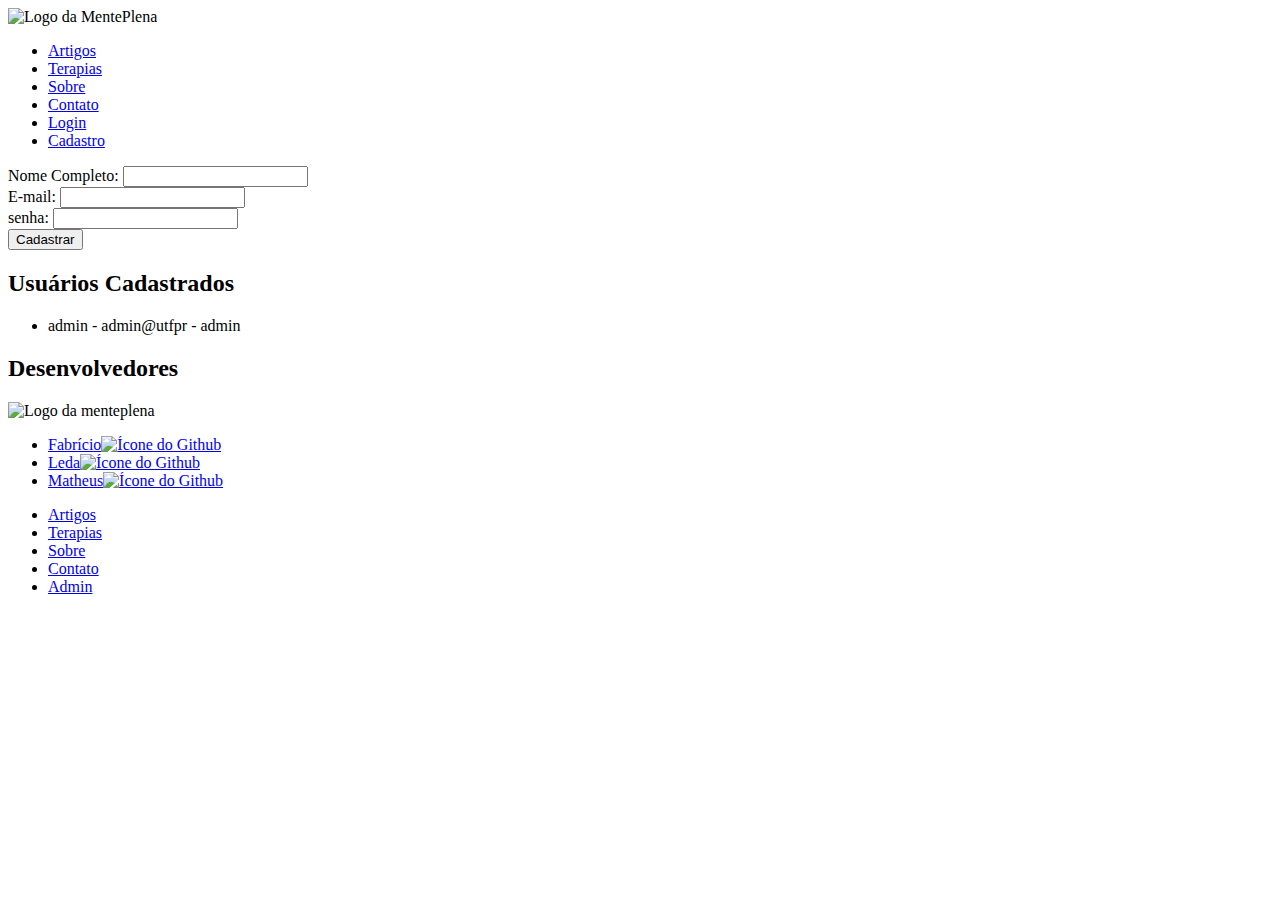
==== admin.html @ 9c925488 "aaaa" ====
<!DOCTYPE html>
<html lang="pt-br">
<head>
    <meta charset="UTF-8">
    <meta name="viewport" content="width=device-width, initial-scale=1.0">
    <title>Cadastro de Usuários - Mente Plena</title>

    <link rel="stylesheet" href="css/reset.css">
    <link rel="stylesheet" href="css/base.css">
    <link rel="stylesheet" href="css/cabecalho.css">
    <link rel="stylesheet" href="css/rodape.css">

</head>

<body>

    <header class="cabecalho container">
        <img class="cabecalho__logo" src="img/logo-menteplena.svg" alt="Logo da MentePlena" onclick="window.location.href='index.html';">
        <nav class="cabecalho__navegacao">
            <ul>
                <li class="cabecalho__link"><a href="#nav1">Artigos</a></li>
                <li class="cabecalho__link"><a href="#nav2">Terapias</a></li>
                <li class="cabecalho__link"><a href="#nav3">Sobre</a></li>
                <li class="cabecalho__link"><a href="#nav4">Contato</a></li>
                <li class="cabecalho__link"><a href="login.html">Login</a></li>
                <li class="cabecalho__link"><a href="cadastro.html">Cadastro</a></li>

                
            </ul>
        </nav>
    </header>

    <main>
        <form action="" method="post">
            <div class="campo">
                <label for="nome">Nome Completo:</label>
                <input type="text" id="nome" name="nome" required>
            </div>

            <div class="campo">
                <label for="email">E-mail:</label>
                <input type="email" id="email" name="email" required>
            </div>
            <div class="campo">
                <label for="email">senha:</label>
                <input type="password" id="senha" name="senha" required>
            </div>

            <button type="submit" id="cadastrar">Cadastrar</button>
        </form>
        <section id="lista-usuarios">
            <h2>Usuários Cadastrados</h2>
            <ul id="usuarios-lista"></ul>
        </section>
    </main>

    <footer class="rodape container">
        <h2 class="rodape__titulo">Desenvolvedores</h2>
        <img src="img/logo-menteplena2.svg" alt="Logo da menteplena" class="rodape__logo">
        <ul class="rodape__social">
            <li><a href="https://github.com/fabriciocustodio" class="rodape__midia">Fabrício<img src="img/github.png" alt="Ícone do Github"></a></li>
            <li><a href="https://github.com/miiura" class="rodape__midia">Leda<img src="img/github.png" alt="Ícone do Github"></a></li>
            <li><a href="https://github.com/MatheusRossieri" class="rodape__midia">Matheus<img src="img/github.png" alt="Ícone do Github"></a></li>
        </ul>
        <nav>
            <ul class="rodape__navegacao">

                <li class="rodape__link"><a href="#nav1">Artigos</a></li>
                <li class="rodape__link"><a href="#nav2">Terapias</a></li>
                <li class="rodape__link"><a href="#nav3">Sobre</a></li>
                <li class="rodape__link"><a href="#nav4">Contato</a></li>
                <li class="rodape__link"><a href="admin.html">Admin</a></li>
            </ul>
        </nav>
    </footer>

    <script src="adminScript.js"></script>
</body>
</html>
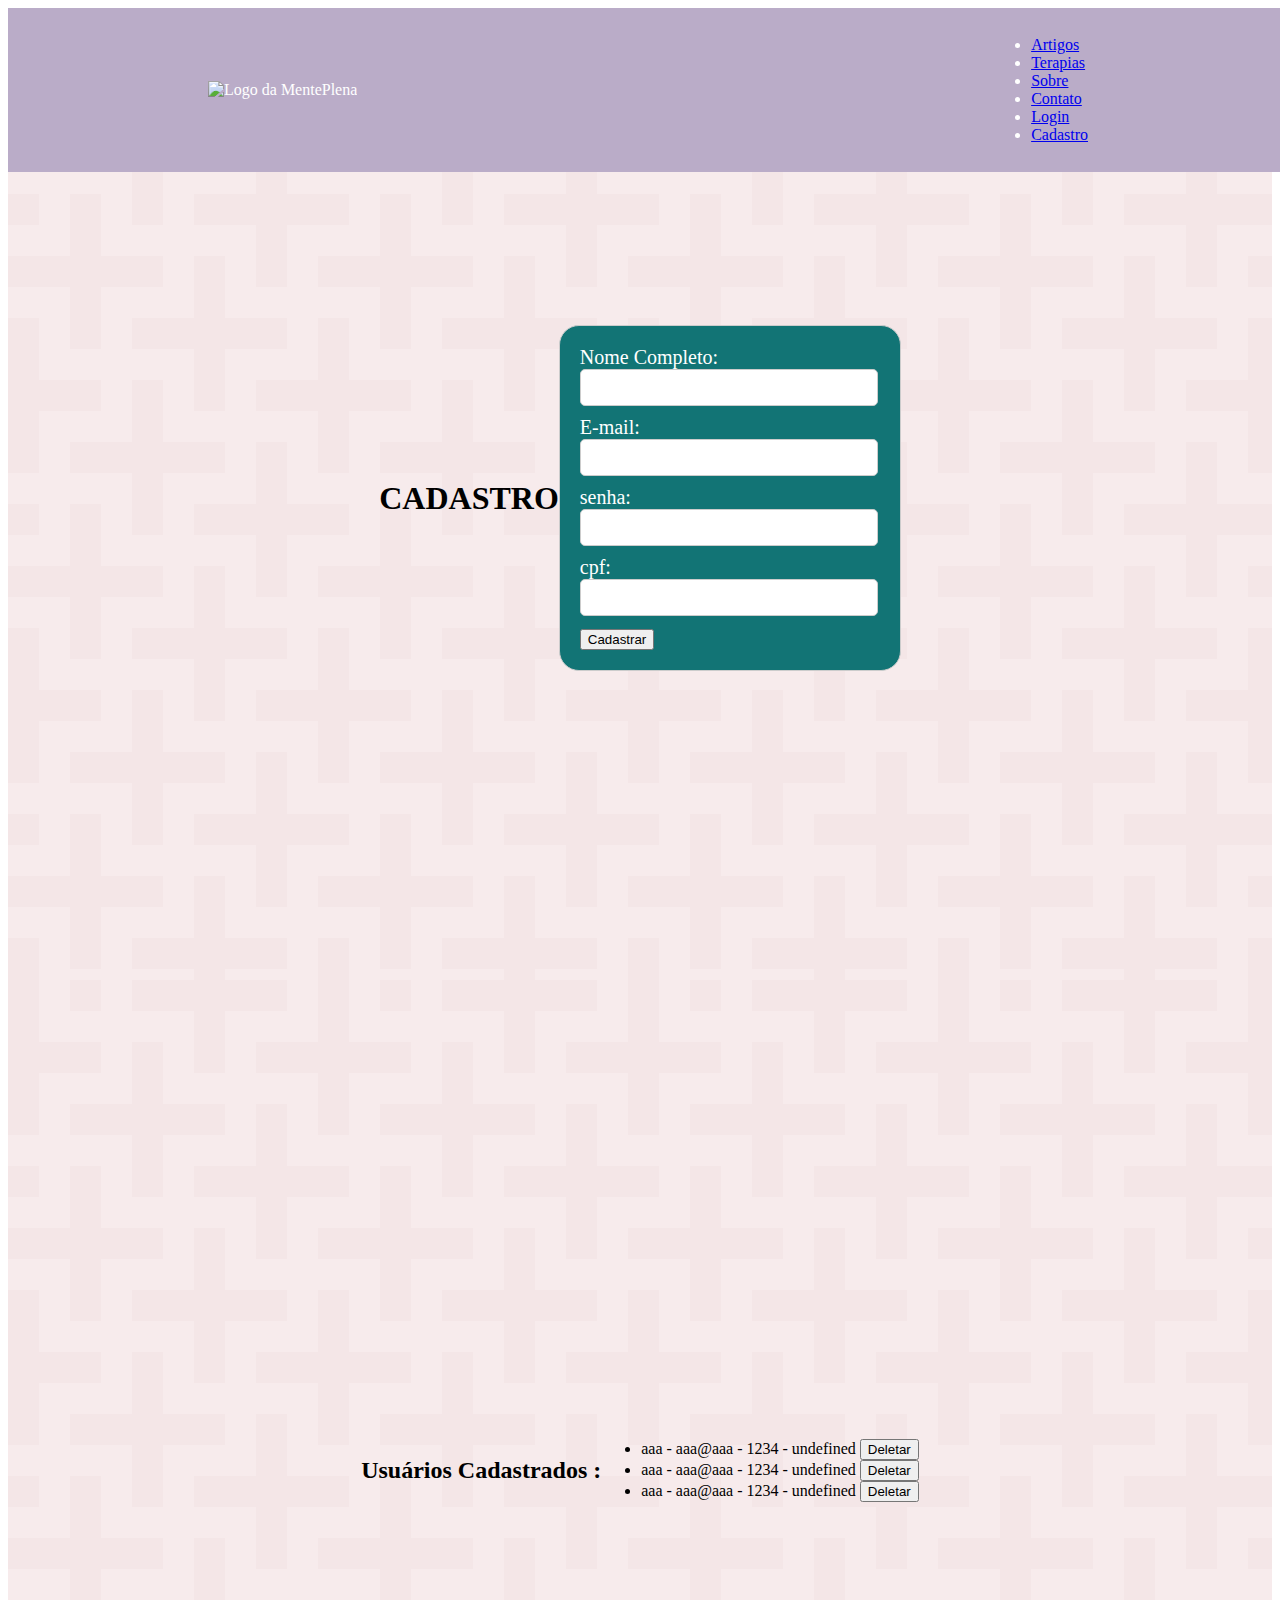
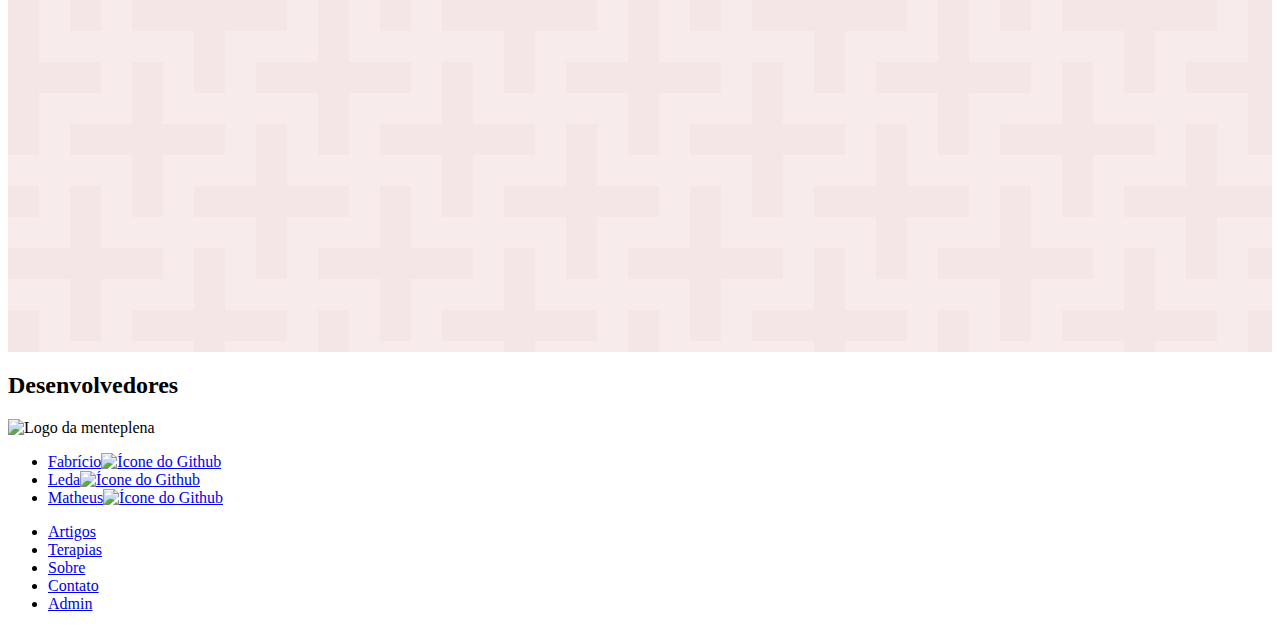
==== commit da56385d: "Mudanças" ====
--- a/admin.html
+++ b/admin.html
@@ -9,12 +9,13 @@
     <link rel="stylesheet" href="css/base.css">
     <link rel="stylesheet" href="css/cabecalho.css">
     <link rel="stylesheet" href="css/rodape.css">
-
+    <link rel="stylesheet" href="css/admin.css">
+    
 </head>
 
 <body>
-
-    <header class="cabecalho container">
+    
+    <header class="cabecalho_container">
         <img class="cabecalho__logo" src="img/logo-menteplena.svg" alt="Logo da MentePlena" onclick="window.location.href='index.html';">
         <nav class="cabecalho__navegacao">
             <ul>
@@ -24,35 +25,55 @@
                 <li class="cabecalho__link"><a href="#nav4">Contato</a></li>
                 <li class="cabecalho__link"><a href="login.html">Login</a></li>
                 <li class="cabecalho__link"><a href="cadastro.html">Cadastro</a></li>
-
+    
                 
             </ul>
         </nav>
     </header>
 
     <main>
-        <form action="" method="post">
-            <div class="campo">
-                <label for="nome">Nome Completo:</label>
-                <input type="text" id="nome" name="nome" required>
-            </div>
-
-            <div class="campo">
-                <label for="email">E-mail:</label>
-                <input type="email" id="email" name="email" required>
-            </div>
-            <div class="campo">
-                <label for="email">senha:</label>
-                <input type="password" id="senha" name="senha" required>
-            </div>
-
-            <button type="submit" id="cadastrar">Cadastrar</button>
-        </form>
+        <div class="container_form_admin">
+            <h1>CADASTRO</h1>
+            <form action="" method="post">
+                <div class="campo">
+                    <label for="nome">Nome Completo:</label>
+                    <input type="text" id="nome" name="nome" required>
+                </div>
+    
+                <div class="campo">
+                    <label for="email">E-mail:</label>
+                    <input type="email" id="email" name="email" required>
+                </div>
+                <div class="campo">
+                    <label for="email">senha:</label>
+                    <input type="password" id="senha" name="senha" required>
+                </div>
+                <div class="campo">
+                    <label for="cpf">cpf:</label>
+                    <input type="text" id="cpf" name="cpf" required>
+                </div>
+    
+                <button type="submit" id="cadastrar">Cadastrar</button>
+            </form>
+        </div>
         <section id="lista-usuarios">
-            <h2>Usuários Cadastrados</h2>
-            <ul id="usuarios-lista"></ul>
+            <h2>Usuários Cadastrados :</h2>
+            <ul id="usuarios-lista">
+                <li>aaa - aaa@aaa - 1234 - undefined
+                    <button>Deletar</button>
+                </li>
+                <li>aaa - aaa@aaa - 1234 - undefined
+                    <button>Deletar</button>
+                </li>
+                <li>aaa - aaa@aaa - 1234 - undefined
+                    <button>Deletar</button>
+                </li>
+            </ul>
         </section>
     </main>
+
+    <script src="usuario.js"></script>
+    <script src="adminScript.js"></script>
 
     <footer class="rodape container">
         <h2 class="rodape__titulo">Desenvolvedores</h2>
@@ -64,7 +85,7 @@
         </ul>
         <nav>
             <ul class="rodape__navegacao">
-
+    
                 <li class="rodape__link"><a href="#nav1">Artigos</a></li>
                 <li class="rodape__link"><a href="#nav2">Terapias</a></li>
                 <li class="rodape__link"><a href="#nav3">Sobre</a></li>
@@ -73,7 +94,6 @@
             </ul>
         </nav>
     </footer>
-
-    <script src="adminScript.js"></script>
+    
 </body>
 </html>
--- a/css/admin.css
+++ b/css/admin.css
@@ -0,0 +1,60 @@
+
+
+.cabecalho_container {
+    background-color: #baacc8;
+    padding: 10px 200px;
+    display: flex;
+    flex-direction: row;
+    justify-content: space-between;
+    border: none;
+    color: #ffffff;
+    width: 100%;
+    box-sizing: border-box;
+    align-items: center;
+    padding-top: .75rem;
+    padding-bottom: .75rem;
+    position: absolute;
+}
+
+.container_form_admin {
+    background: conic-gradient(at 10% 50%, #0000 75%, #f4e6e7 0), conic-gradient(at 10% 50%, #0000 75%, #f4e6e7 0) calc(1* 62px) calc(3* 62px), conic-gradient(at 10% 50%, #0000 75%, #f4e6e7 0) calc(2* 62px) calc(1* 62px), conic-gradient(at 10% 50%, #0000 75%, #f4e6e7 0) calc(3* 62px) calc(4* 62px), conic-gradient(at 10% 50%, #0000 75%, #f4e6e7 0) calc(4* 62px) calc(2* 62px), conic-gradient(at 50% 10%, #0000 75%, #f4e6e7 0) 0 calc(4* 62px), conic-gradient(at 50% 10%, #0000 75%, #f4e6e7 0) calc(1* 62px) calc(2* 62px), conic-gradient(at 50% 10%, #0000 75%, #f4e6e7 0) calc(2* 62px) 0, conic-gradient(at 50% 10%, #0000 75%, #f4e6e7 0) calc(3* 62px) calc(3* 62px), conic-gradient(at 50% 10%, #0000 75%, #f4e6e7 0) calc(4* 62px) calc(1* 62px), #f7ebec;
+    background-size: 310px 310px;
+    padding-bottom: 2rem;
+    padding-top: 2.5rem;
+    display: flex;
+    justify-content: center;
+    align-items: center;
+    height: 100vh;
+}
+
+form {
+
+    width: 300px;
+    padding: 20px;
+    border: 1px solid #ccc;
+    border-radius: 20px;
+    background-color: #127475;
+    color: #ffffff;
+    font-size: 20px;
+
+}
+
+input {
+    display: block;
+    width: 92%;
+    margin-bottom: 10px;
+    padding: 10px;
+    border: 1px solid #ccc;
+    border-radius: 5px;
+}
+
+#lista-usuarios{
+    background: conic-gradient(at 10% 50%, #0000 75%, #f4e6e7 0), conic-gradient(at 10% 50%, #0000 75%, #f4e6e7 0) calc(1* 62px) calc(3* 62px), conic-gradient(at 10% 50%, #0000 75%, #f4e6e7 0) calc(2* 62px) calc(1* 62px), conic-gradient(at 10% 50%, #0000 75%, #f4e6e7 0) calc(3* 62px) calc(4* 62px), conic-gradient(at 10% 50%, #0000 75%, #f4e6e7 0) calc(4* 62px) calc(2* 62px), conic-gradient(at 50% 10%, #0000 75%, #f4e6e7 0) 0 calc(4* 62px), conic-gradient(at 50% 10%, #0000 75%, #f4e6e7 0) calc(1* 62px) calc(2* 62px), conic-gradient(at 50% 10%, #0000 75%, #f4e6e7 0) calc(2* 62px) 0, conic-gradient(at 50% 10%, #0000 75%, #f4e6e7 0) calc(3* 62px) calc(3* 62px), conic-gradient(at 50% 10%, #0000 75%, #f4e6e7 0) calc(4* 62px) calc(1* 62px), #f7ebec;
+    background-size: 310px 310px;
+    padding-bottom: 2rem;
+    padding-top: 2.5rem;
+    display: flex;
+    justify-content: center;
+    align-items: center;
+    height: 100vh;
+}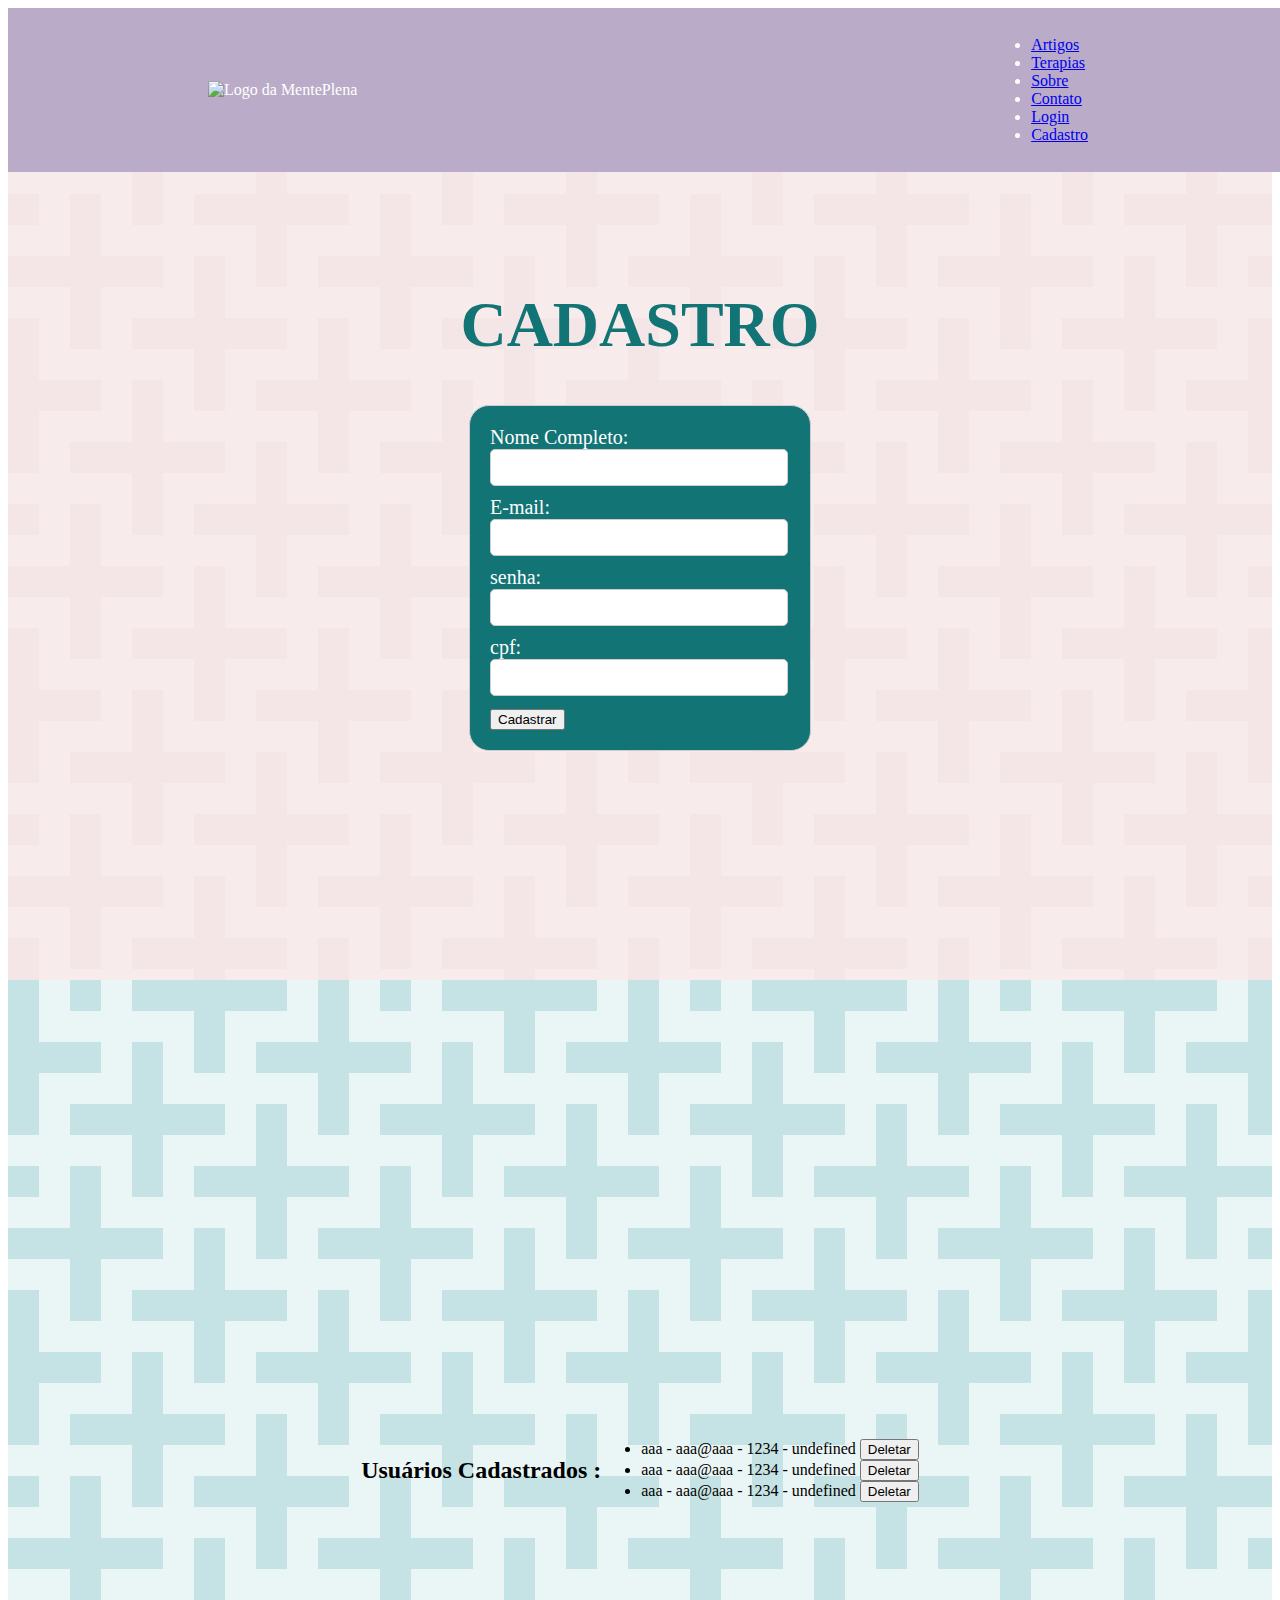
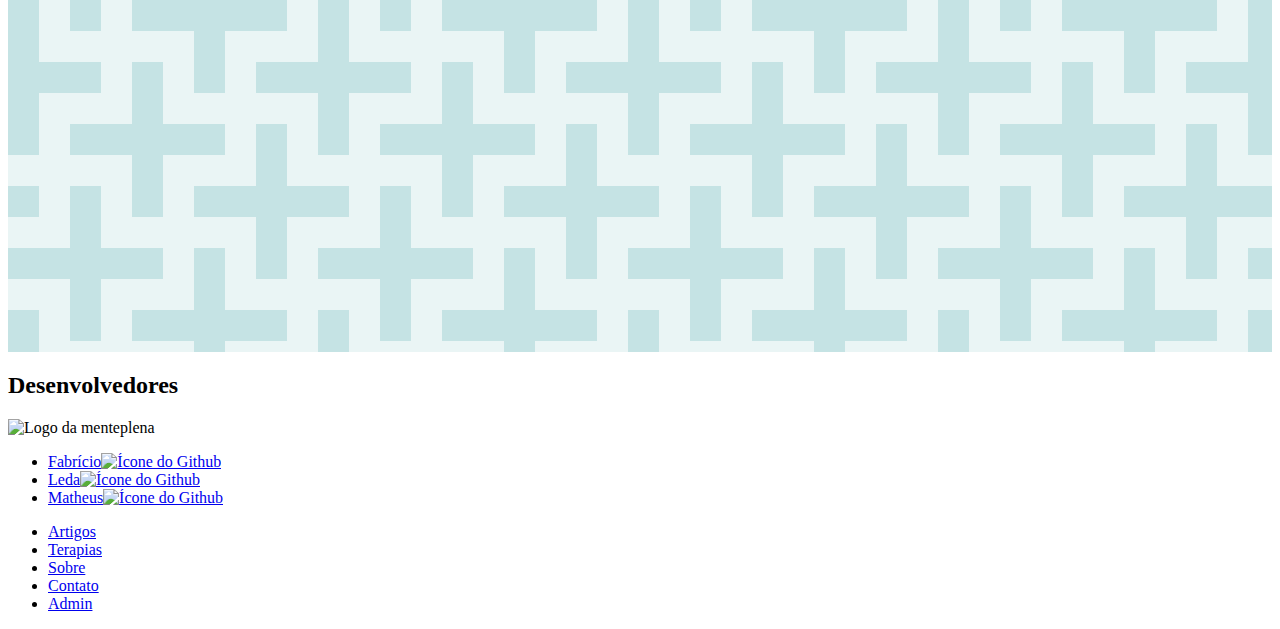
==== commit 03ae7621: "css admin" ====
--- a/admin.html
+++ b/admin.html
@@ -33,7 +33,7 @@
 
     <main>
         <div class="container_form_admin">
-            <h1>CADASTRO</h1>
+            <h1 id="cadastro">CADASTRO</h1>
             <form action="" method="post">
                 <div class="campo">
                     <label for="nome">Nome Completo:</label>
--- a/css/admin.css
+++ b/css/admin.css
@@ -25,6 +25,12 @@
     justify-content: center;
     align-items: center;
     height: 100vh;
+    flex-direction: column;
+}
+
+#cadastro{
+    color: #127475;
+    font-size: 64px;
 }
 
 form {
@@ -49,7 +55,7 @@
 }
 
 #lista-usuarios{
-    background: conic-gradient(at 10% 50%, #0000 75%, #f4e6e7 0), conic-gradient(at 10% 50%, #0000 75%, #f4e6e7 0) calc(1* 62px) calc(3* 62px), conic-gradient(at 10% 50%, #0000 75%, #f4e6e7 0) calc(2* 62px) calc(1* 62px), conic-gradient(at 10% 50%, #0000 75%, #f4e6e7 0) calc(3* 62px) calc(4* 62px), conic-gradient(at 10% 50%, #0000 75%, #f4e6e7 0) calc(4* 62px) calc(2* 62px), conic-gradient(at 50% 10%, #0000 75%, #f4e6e7 0) 0 calc(4* 62px), conic-gradient(at 50% 10%, #0000 75%, #f4e6e7 0) calc(1* 62px) calc(2* 62px), conic-gradient(at 50% 10%, #0000 75%, #f4e6e7 0) calc(2* 62px) 0, conic-gradient(at 50% 10%, #0000 75%, #f4e6e7 0) calc(3* 62px) calc(3* 62px), conic-gradient(at 50% 10%, #0000 75%, #f4e6e7 0) calc(4* 62px) calc(1* 62px), #f7ebec;
+    background: conic-gradient(at 10% 50%, #0000 75%, #c5e3e4 0), conic-gradient(at 10% 50%, #0000 75%, #c5e3e4 0) calc(1* 62px) calc(3* 62px), conic-gradient(at 10% 50%, #0000 75%, #c5e3e4 0) calc(2* 62px) calc(1* 62px), conic-gradient(at 10% 50%, #0000 75%, #c5e3e4 0) calc(3* 62px) calc(4* 62px), conic-gradient(at 10% 50%, #0000 75%, #c5e3e4 0) calc(4* 62px) calc(2* 62px), conic-gradient(at 50% 10%, #0000 75%, #c5e3e4 0) 0 calc(4* 62px), conic-gradient(at 50% 10%, #0000 75%, #c5e3e4 0) calc(1* 62px) calc(2* 62px), conic-gradient(at 50% 10%, #0000 75%, #c5e3e4 0) calc(2* 62px) 0, conic-gradient(at 50% 10%, #0000 75%, #c5e3e4 0) calc(3* 62px) calc(3* 62px), conic-gradient(at 50% 10%, #0000 75%, #c5e3e4 0) calc(4* 62px) calc(1* 62px), #c5e3e45e;
     background-size: 310px 310px;
     padding-bottom: 2rem;
     padding-top: 2.5rem;
@@ -57,4 +63,4 @@
     justify-content: center;
     align-items: center;
     height: 100vh;
-}+}
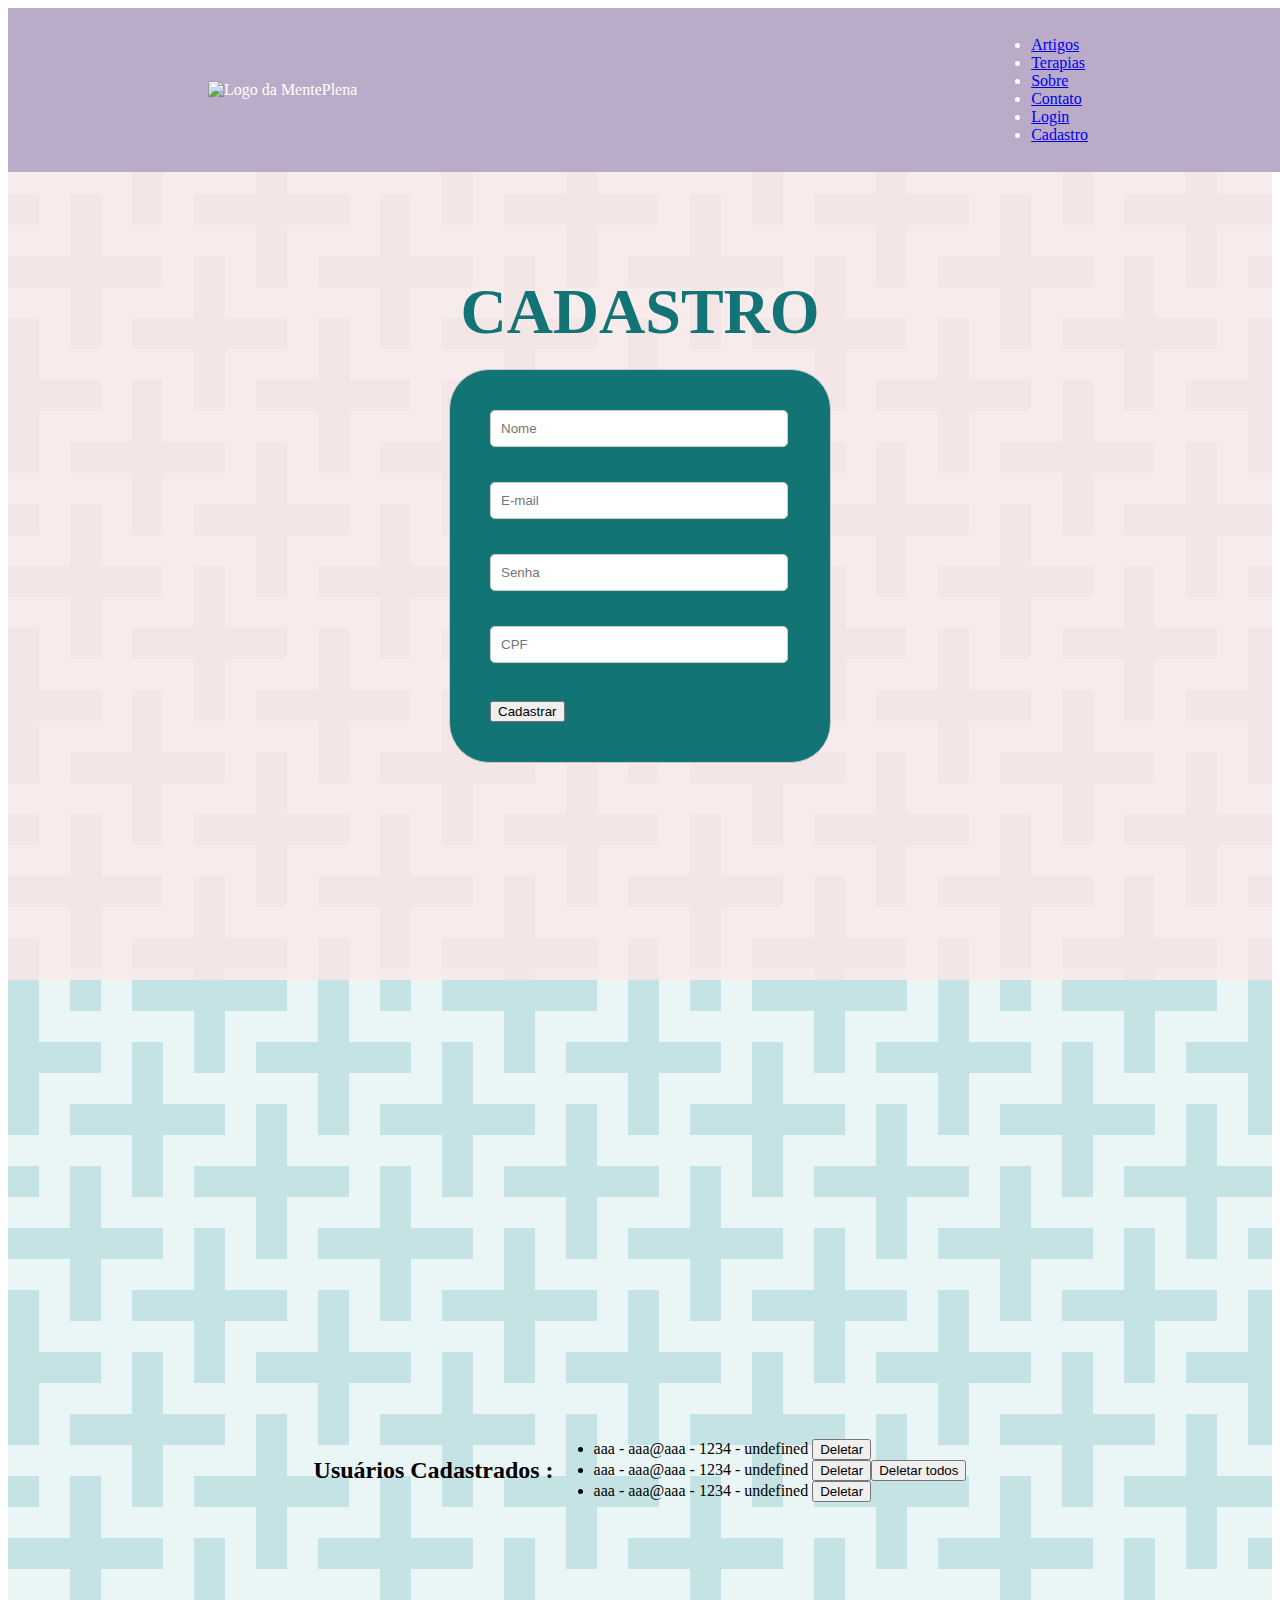
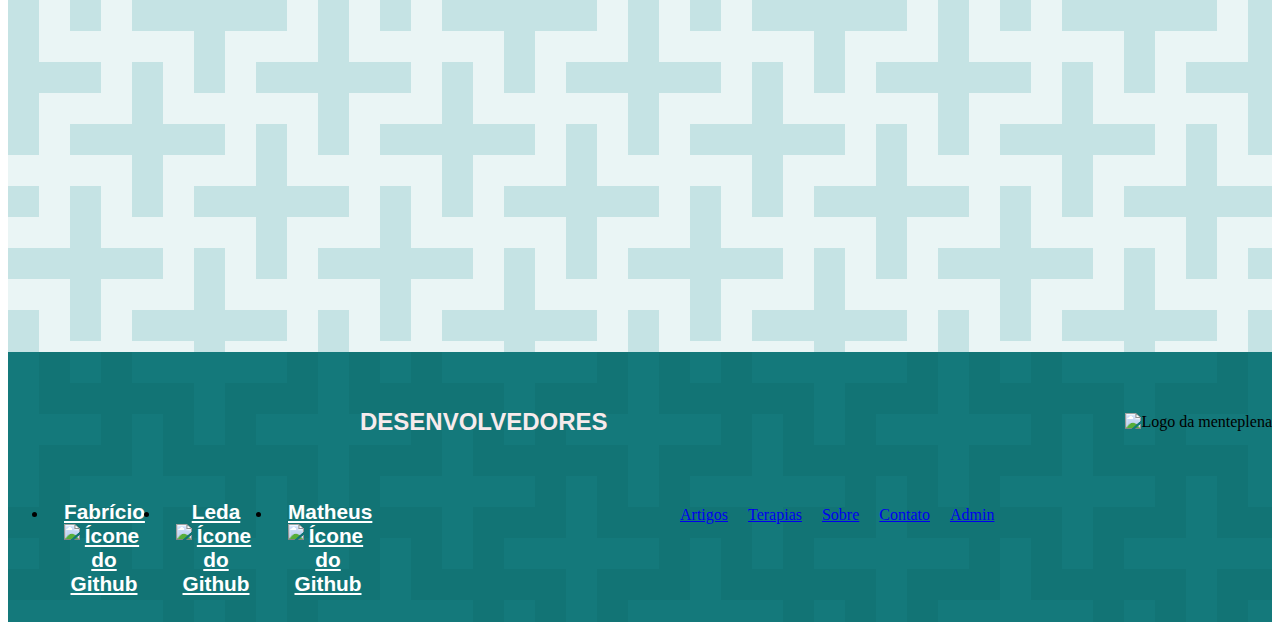
==== commit 2daf2cdf: "aa" ====
--- a/admin.html
+++ b/admin.html
@@ -36,21 +36,17 @@
             <h1 id="cadastro">CADASTRO</h1>
             <form action="" method="post">
                 <div class="campo">
-                    <label for="nome">Nome Completo:</label>
-                    <input type="text" id="nome" name="nome" required>
+                    <input type="text" id="nome" name="nome" placeholder="Nome" required>
                 </div>
     
                 <div class="campo">
-                    <label for="email">E-mail:</label>
-                    <input type="email" id="email" name="email" required>
+                    <input type="email" id="email" name="email" placeholder="E-mail" required>
                 </div>
                 <div class="campo">
-                    <label for="email">senha:</label>
-                    <input type="password" id="senha" name="senha" required>
+                    <input type="password" id="senha" name="senha" placeholder="Senha" required>
                 </div>
                 <div class="campo">
-                    <label for="cpf">cpf:</label>
-                    <input type="text" id="cpf" name="cpf" required>
+                    <input type="text" id="cpf" name="cpf" placeholder="CPF" required>
                 </div>
     
                 <button type="submit" id="cadastrar">Cadastrar</button>
@@ -69,6 +65,7 @@
                     <button>Deletar</button>
                 </li>
             </ul>
+            <button id="deletarTudo">Deletar todos</button>
         </section>
     </main>
 
--- a/css/rodape.css
+++ b/css/rodape.css
@@ -0,0 +1,77 @@
+.rodape {
+    display: flex;
+    flex-direction: column;
+    align-items: center;
+
+    background:
+    conic-gradient(at 10% 50%,#0000 75%,#14797b 0),
+    conic-gradient(at 10% 50%,#0000 75%,#14797b 0) calc(1*62px) calc(3*62px),
+    conic-gradient(at 10% 50%,#0000 75%,#14797b 0) calc(2*62px) calc(1*62px),
+    conic-gradient(at 10% 50%,#0000 75%,#14797b 0) calc(3*62px) calc(4*62px),
+    conic-gradient(at 10% 50%,#0000 75%,#14797b 0) calc(4*62px) calc(2*62px),
+    conic-gradient(at 50% 10%,#0000 75%,#14797b 0) 0 calc(4*62px),
+    conic-gradient(at 50% 10%,#0000 75%,#14797b 0) calc(1*62px) calc(2*62px),
+    conic-gradient(at 50% 10%,#0000 75%,#14797b 0) calc(2*62px) 0,
+    conic-gradient(at 50% 10%,#0000 75%,#14797b 0) calc(3*62px) calc(3*62px),
+    conic-gradient(at 50% 10%,#0000 75%,#14797b 0) calc(4*62px) calc(1*62px),
+    #127475;
+    background-size: 310px 310px;
+
+
+    padding-top: 2.5rem;
+    padding-bottom: 2rem;
+}
+
+.rodape__titulo {
+    color: #f7ebec;
+    font-family: 'Montserrat', sans-serif;
+    font-size: 1.5rem;
+    font-weight: 700;
+    margin: 1rem 22rem;
+    text-align: center;
+    text-transform: uppercase;
+}
+
+.rodape__social {
+    display: flex;
+}
+
+.rodape__midia {
+    font-family: 'Montserrat', sans-serif;
+    font-size: 1.3rem;
+    font-weight: 700;
+    display: block;
+    color: #fff;
+    text-align: center;
+    width: 5rem;
+    height: 42px;
+
+    margin: 2rem 1rem;
+}
+
+.rodape__navegacao {
+    color: #fff;
+    text-align: center;
+    line-height: 3;
+}
+
+
+.rodape__link {
+    display: inline-block;
+
+    margin: 0 .5rem .7rem;
+}
+
+@media screen and (min-width: 1024px) {
+    .rodape {
+        flex-direction: row;
+        flex-wrap: wrap;
+        justify-content: space-between;
+    }
+
+    .rodape__navegacao {
+        text-align: left;
+
+        min-width: 600px;
+    }
+}
--- a/css/admin.css
+++ b/css/admin.css
@@ -28,17 +28,23 @@
     flex-direction: column;
 }
 
-#cadastro{
+h1{
     color: #127475;
     font-size: 64px;
+    margin-bottom: 20px;
+}
+
+label{
+    font-size: 25px;
+    color:#127475;
 }
 
 form {
 
     width: 300px;
-    padding: 20px;
+    padding: 40px;
     border: 1px solid #ccc;
-    border-radius: 20px;
+    border-radius: 40px;
     background-color: #127475;
     color: #ffffff;
     font-size: 20px;
@@ -48,11 +54,13 @@
 input {
     display: block;
     width: 92%;
-    margin-bottom: 10px;
+    margin-bottom: 35px;
     padding: 10px;
     border: 1px solid #ccc;
     border-radius: 5px;
 }
+
+
 
 #lista-usuarios{
     background: conic-gradient(at 10% 50%, #0000 75%, #c5e3e4 0), conic-gradient(at 10% 50%, #0000 75%, #c5e3e4 0) calc(1* 62px) calc(3* 62px), conic-gradient(at 10% 50%, #0000 75%, #c5e3e4 0) calc(2* 62px) calc(1* 62px), conic-gradient(at 10% 50%, #0000 75%, #c5e3e4 0) calc(3* 62px) calc(4* 62px), conic-gradient(at 10% 50%, #0000 75%, #c5e3e4 0) calc(4* 62px) calc(2* 62px), conic-gradient(at 50% 10%, #0000 75%, #c5e3e4 0) 0 calc(4* 62px), conic-gradient(at 50% 10%, #0000 75%, #c5e3e4 0) calc(1* 62px) calc(2* 62px), conic-gradient(at 50% 10%, #0000 75%, #c5e3e4 0) calc(2* 62px) 0, conic-gradient(at 50% 10%, #0000 75%, #c5e3e4 0) calc(3* 62px) calc(3* 62px), conic-gradient(at 50% 10%, #0000 75%, #c5e3e4 0) calc(4* 62px) calc(1* 62px), #c5e3e45e;
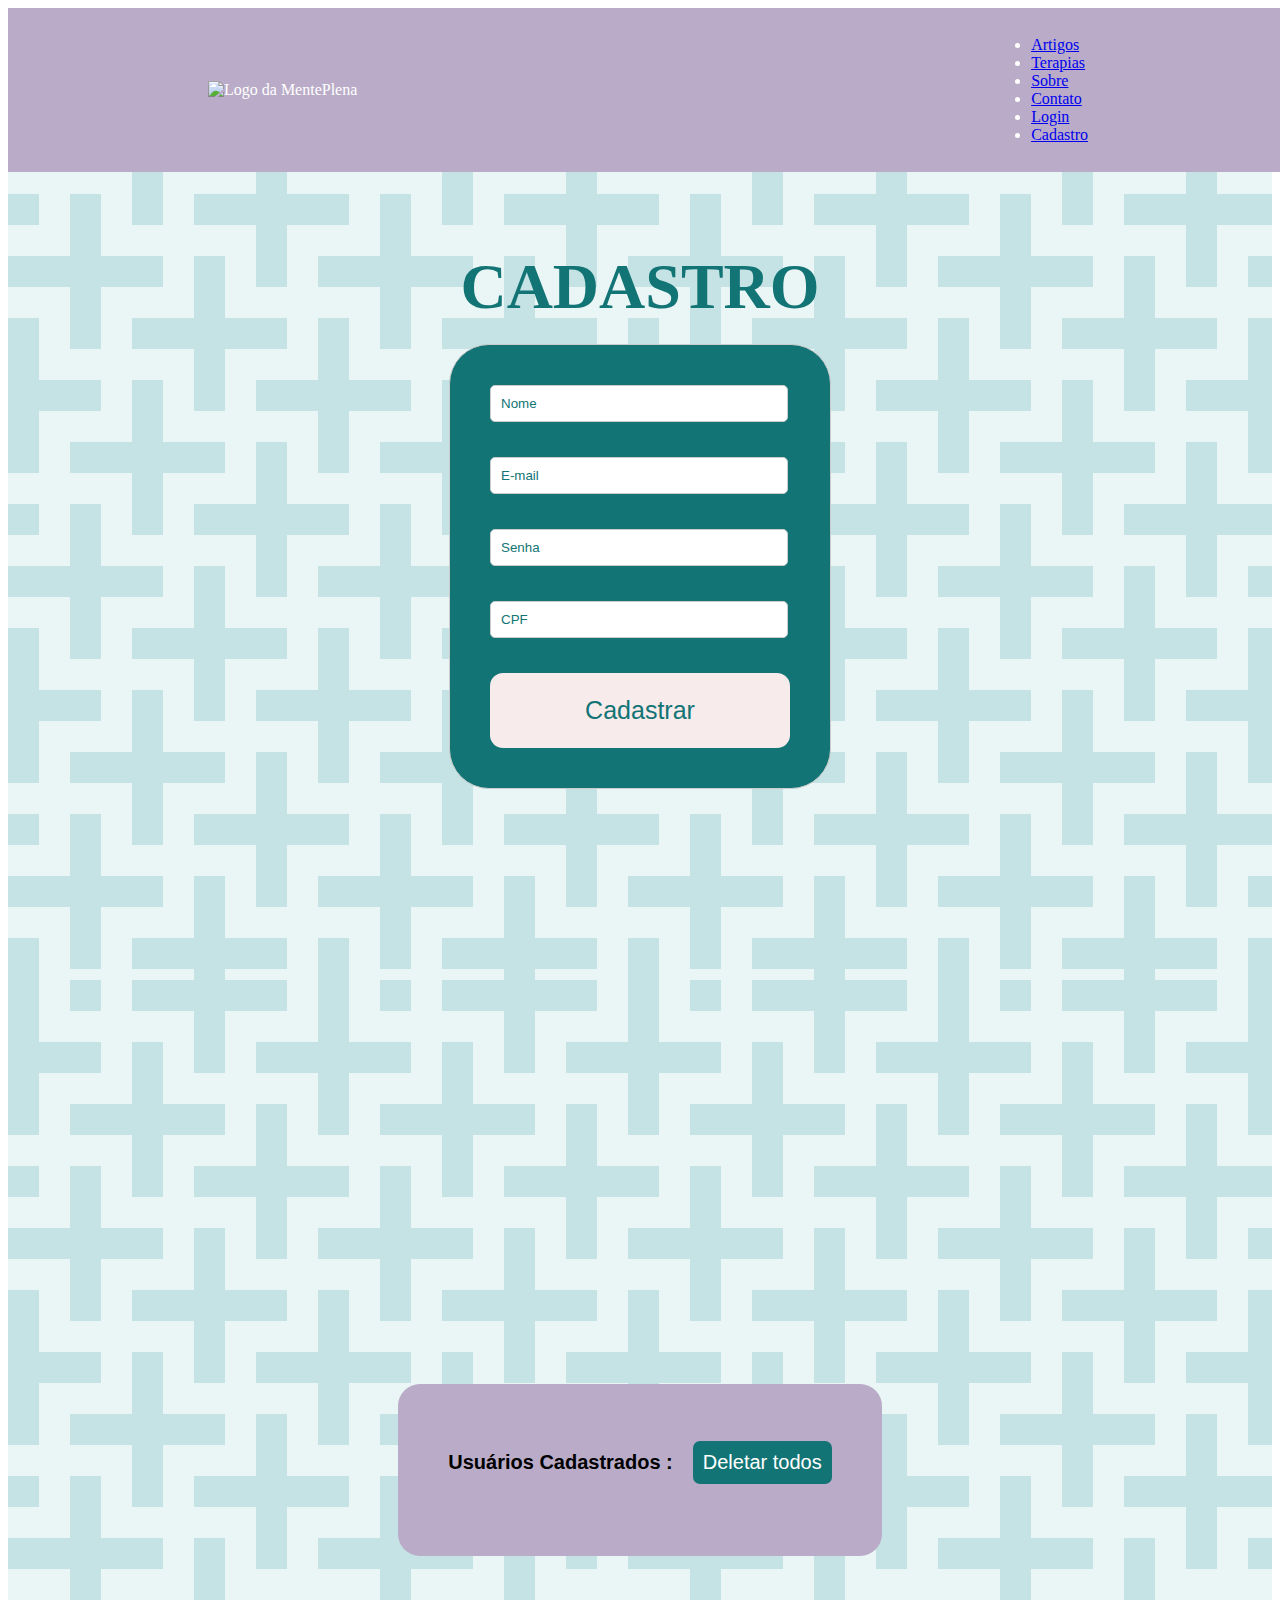
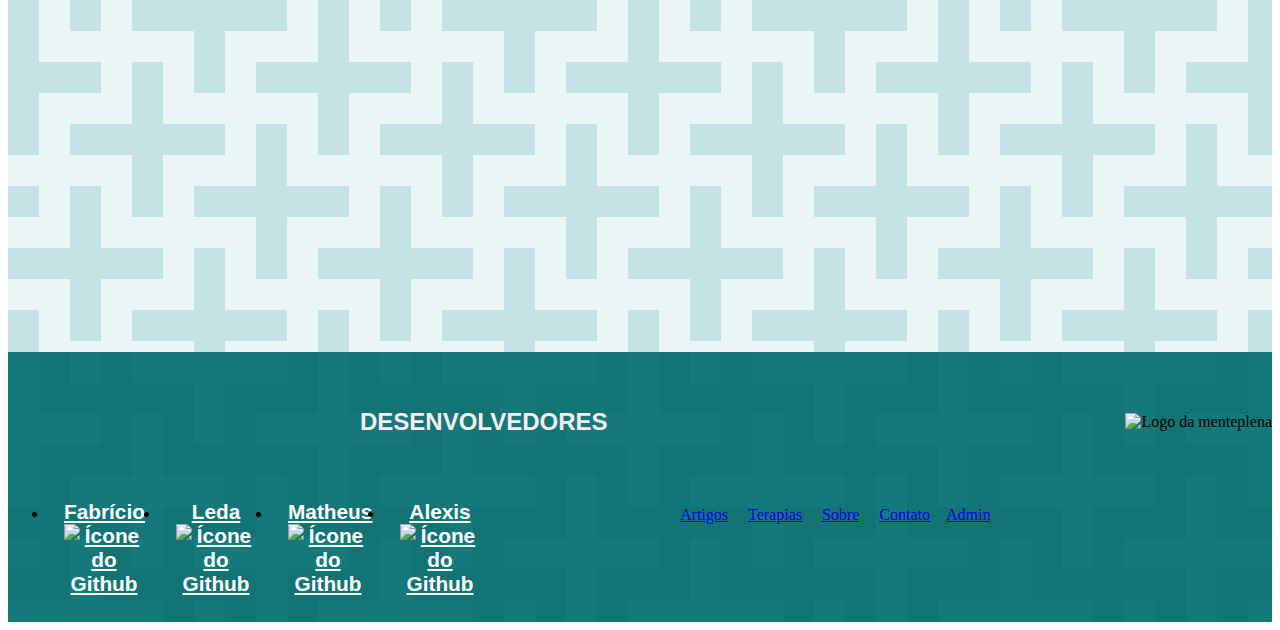
==== commit e4480ac0: "nominho do alecao tava faltando - coloquei" ====
--- a/admin.html
+++ b/admin.html
@@ -4,17 +4,13 @@
     <meta charset="UTF-8">
     <meta name="viewport" content="width=device-width, initial-scale=1.0">
     <title>Cadastro de Usuários - Mente Plena</title>
-
     <link rel="stylesheet" href="css/reset.css">
     <link rel="stylesheet" href="css/base.css">
     <link rel="stylesheet" href="css/cabecalho.css">
     <link rel="stylesheet" href="css/rodape.css">
     <link rel="stylesheet" href="css/admin.css">
-    
 </head>
-
 <body>
-    
     <header class="cabecalho_container">
         <img class="cabecalho__logo" src="img/logo-menteplena.svg" alt="Logo da MentePlena" onclick="window.location.href='index.html';">
         <nav class="cabecalho__navegacao">
@@ -25,20 +21,16 @@
                 <li class="cabecalho__link"><a href="#nav4">Contato</a></li>
                 <li class="cabecalho__link"><a href="login.html">Login</a></li>
                 <li class="cabecalho__link"><a href="cadastro.html">Cadastro</a></li>
-    
-                
             </ul>
         </nav>
     </header>
-
     <main>
         <div class="container_form_admin">
             <h1 id="cadastro">CADASTRO</h1>
-            <form action="" method="post">
+            <form>
                 <div class="campo">
                     <input type="text" id="nome" name="nome" placeholder="Nome" required>
                 </div>
-    
                 <div class="campo">
                     <input type="email" id="email" name="email" placeholder="E-mail" required>
                 </div>
@@ -48,45 +40,41 @@
                 <div class="campo">
                     <input type="text" id="cpf" name="cpf" placeholder="CPF" required>
                 </div>
-    
                 <button type="submit" id="cadastrar">Cadastrar</button>
             </form>
         </div>
         <section id="lista-usuarios">
-            <h2>Usuários Cadastrados :</h2>
-            <ul id="usuarios-lista">
-                <li>aaa - aaa@aaa - 1234 - undefined
-                    <button>Deletar</button>
-                </li>
-                <li>aaa - aaa@aaa - 1234 - undefined
-                    <button>Deletar</button>
-                </li>
-                <li>aaa - aaa@aaa - 1234 - undefined
-                    <button>Deletar</button>
-                </li>
-            </ul>
-            <button id="deletarTudo">Deletar todos</button>
+            <div id="lista_container">
+                <div id="h2_buttom">
+                    <h2>Usuários Cadastrados :</h2>
+                    <button id="deletarTudo">Deletar todos</button>
+                </div>
+                <ul id="usuarios-lista">
+                    <!-- Lista de usuários será gerada aqui -->
+                </ul>
+            </div>
         </section>
     </main>
-
-    <script src="usuario.js"></script>
     <script src="adminScript.js"></script>
-
     <footer class="rodape container">
         <h2 class="rodape__titulo">Desenvolvedores</h2>
         <img src="img/logo-menteplena2.svg" alt="Logo da menteplena" class="rodape__logo">
         <ul class="rodape__social">
-            <li><a href="https://github.com/fabriciocustodio" class="rodape__midia">Fabrício<img src="img/github.png" alt="Ícone do Github"></a></li>
-            <li><a href="https://github.com/miiura" class="rodape__midia">Leda<img src="img/github.png" alt="Ícone do Github"></a></li>
-            <li><a href="https://github.com/MatheusRossieri" class="rodape__midia">Matheus<img src="img/github.png" alt="Ícone do Github"></a></li>
+            <li><a href="https://github.com/fabriciocustodio" class="rodape__midia">Fabrício<img src="img/github.png"
+                alt="Ícone do Github"></a></li>
+            <li><a href="https://github.com/miiura" class="rodape__midia">Leda<img src="img/github.png"
+                alt="Ícone do Github"></a></li>
+            <li><a href="https://github.com/MatheusRossier" class="rodape__midia">Matheus<img src="img/github.png"
+                alt="Ícone do Github"></a></li>
+            <li><a href="https://github.com/Ahalekin" class="rodape__midia">Alexis<img src="img/github.png" 
+                alt="Ícone do Github"></a></li>
         </ul>
         <nav>
             <ul class="rodape__navegacao">
-    
                 <li class="rodape__link"><a href="#nav1">Artigos</a></li>
                 <li class="rodape__link"><a href="#nav2">Terapias</a></li>
                 <li class="rodape__link"><a href="#nav3">Sobre</a></li>
-                <li class="rodape__link"><a href="#nav4">Contato</a></li>
+                <li class="rodape__link"><a href="#nav4">Contato</a>
                 <li class="rodape__link"><a href="admin.html">Admin</a></li>
             </ul>
         </nav>
--- a/css/admin.css
+++ b/css/admin.css
@@ -17,7 +17,7 @@
 }
 
 .container_form_admin {
-    background: conic-gradient(at 10% 50%, #0000 75%, #f4e6e7 0), conic-gradient(at 10% 50%, #0000 75%, #f4e6e7 0) calc(1* 62px) calc(3* 62px), conic-gradient(at 10% 50%, #0000 75%, #f4e6e7 0) calc(2* 62px) calc(1* 62px), conic-gradient(at 10% 50%, #0000 75%, #f4e6e7 0) calc(3* 62px) calc(4* 62px), conic-gradient(at 10% 50%, #0000 75%, #f4e6e7 0) calc(4* 62px) calc(2* 62px), conic-gradient(at 50% 10%, #0000 75%, #f4e6e7 0) 0 calc(4* 62px), conic-gradient(at 50% 10%, #0000 75%, #f4e6e7 0) calc(1* 62px) calc(2* 62px), conic-gradient(at 50% 10%, #0000 75%, #f4e6e7 0) calc(2* 62px) 0, conic-gradient(at 50% 10%, #0000 75%, #f4e6e7 0) calc(3* 62px) calc(3* 62px), conic-gradient(at 50% 10%, #0000 75%, #f4e6e7 0) calc(4* 62px) calc(1* 62px), #f7ebec;
+    background: conic-gradient(at 10% 50%, #0000 75%, #c5e3e4 0), conic-gradient(at 10% 50%, #0000 75%, #c5e3e4 0) calc(1* 62px) calc(3* 62px), conic-gradient(at 10% 50%, #0000 75%, #c5e3e4 0) calc(2* 62px) calc(1* 62px), conic-gradient(at 10% 50%, #0000 75%, #c5e3e4 0) calc(3* 62px) calc(4* 62px), conic-gradient(at 10% 50%, #0000 75%, #c5e3e4 0) calc(4* 62px) calc(2* 62px), conic-gradient(at 50% 10%, #0000 75%, #c5e3e4 0) 0 calc(4* 62px), conic-gradient(at 50% 10%, #0000 75%, #c5e3e4 0) calc(1* 62px) calc(2* 62px), conic-gradient(at 50% 10%, #0000 75%, #c5e3e4 0) calc(2* 62px) 0, conic-gradient(at 50% 10%, #0000 75%, #c5e3e4 0) calc(3* 62px) calc(3* 62px), conic-gradient(at 50% 10%, #0000 75%, #c5e3e4 0) calc(4* 62px) calc(1* 62px), #c5e3e45e;
     background-size: 310px 310px;
     padding-bottom: 2rem;
     padding-top: 2.5rem;
@@ -48,8 +48,25 @@
     background-color: #127475;
     color: #ffffff;
     font-size: 20px;
+}
 
+#cadastrar{
+    width: 100%;
+    height: 75px;
+    background-color: #F7EBEC;
+    color: #127475;
+    border-radius: 13px;
+    display: flex;
+    align-items: center;
+    justify-content: center;
+    font-family: Arial, sans-serif;
+    font-size: 25px; 
+    border: none;
+    cursor: pointer;
+    text-decoration: none; 
+    margin: 0;
 }
+
 
 input {
     display: block;
@@ -61,6 +78,10 @@
 }
 
 
+input::placeholder {
+    color: #127475; 
+    opacity: 1; 
+}
 
 #lista-usuarios{
     background: conic-gradient(at 10% 50%, #0000 75%, #c5e3e4 0), conic-gradient(at 10% 50%, #0000 75%, #c5e3e4 0) calc(1* 62px) calc(3* 62px), conic-gradient(at 10% 50%, #0000 75%, #c5e3e4 0) calc(2* 62px) calc(1* 62px), conic-gradient(at 10% 50%, #0000 75%, #c5e3e4 0) calc(3* 62px) calc(4* 62px), conic-gradient(at 10% 50%, #0000 75%, #c5e3e4 0) calc(4* 62px) calc(2* 62px), conic-gradient(at 50% 10%, #0000 75%, #c5e3e4 0) 0 calc(4* 62px), conic-gradient(at 50% 10%, #0000 75%, #c5e3e4 0) calc(1* 62px) calc(2* 62px), conic-gradient(at 50% 10%, #0000 75%, #c5e3e4 0) calc(2* 62px) 0, conic-gradient(at 50% 10%, #0000 75%, #c5e3e4 0) calc(3* 62px) calc(3* 62px), conic-gradient(at 50% 10%, #0000 75%, #c5e3e4 0) calc(4* 62px) calc(1* 62px), #c5e3e45e;
@@ -72,3 +93,61 @@
     align-items: center;
     height: 100vh;
 }
+
+#lista_container{
+    padding: 50px;
+    background-color: #baacc8;
+    border-radius: 22px;
+}
+
+
+#usuarios-lista li {
+    display: flex;
+    justify-content: space-between;
+    align-items: center;
+    padding: 10px;
+    border-bottom: 1px solid #ddd;
+    font-family: Arial, sans-serif;
+
+}
+
+#h2_buttom{
+    display: flex;
+    flex-grow: unset;
+    justify-content: space-between;
+    align-items: center;
+}
+
+h2{
+    font-size: 20px;
+    font-family: 'Montserrat', sans-serif;
+}
+
+#deletarTudo{
+    padding: 10px;
+    background-color: #127475;
+    color: #fff;
+    border-radius: 7px;
+    display: flex;
+    align-items: center;
+    justify-content: center;
+    font-size: 20px; 
+    border: none;
+    cursor: pointer;
+    text-decoration: none; 
+}
+
+button {
+    margin-left: 20px;
+    padding: 10px;
+    background-color: #127475;
+    color: #fff;
+    border-radius: 7px;
+    display: flex;
+    align-items: center;
+    justify-content: center;
+    font-size: 20px; 
+    border: none;
+    cursor: pointer;
+    text-decoration: none; 
+}
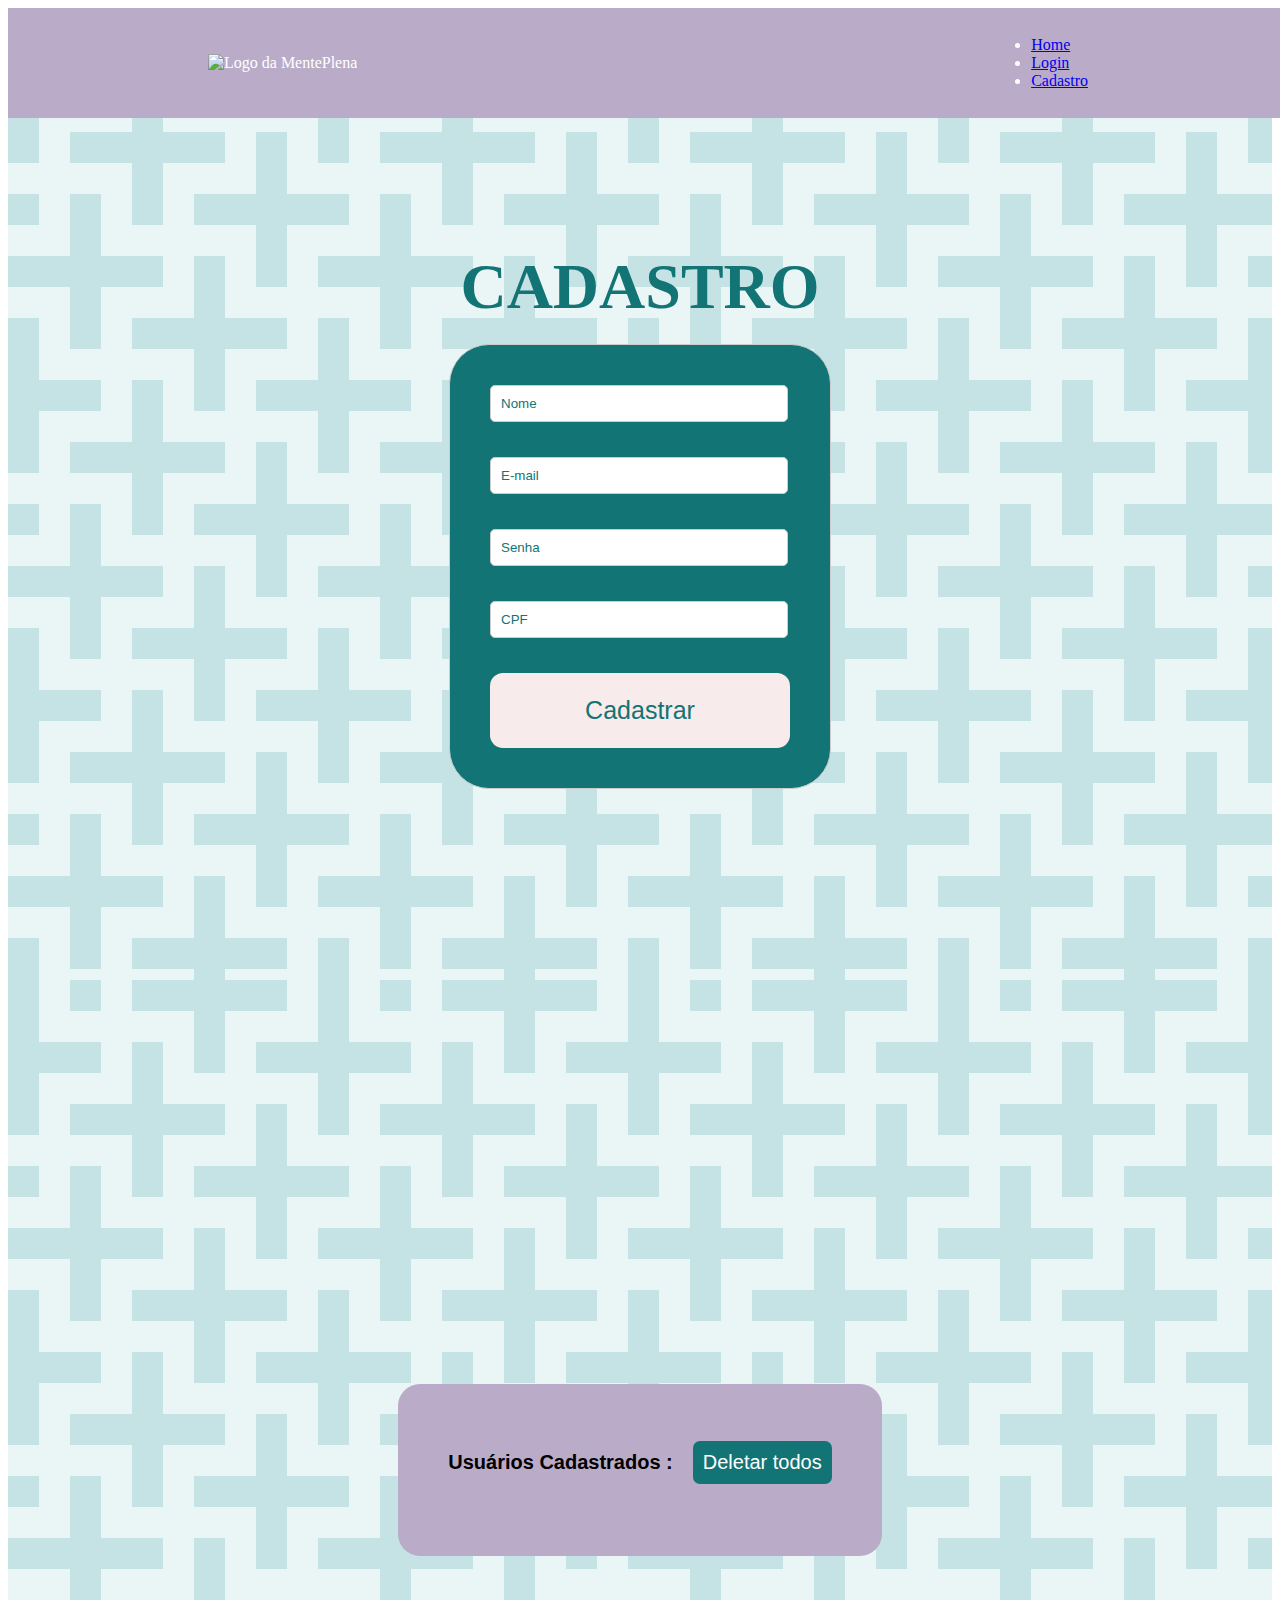
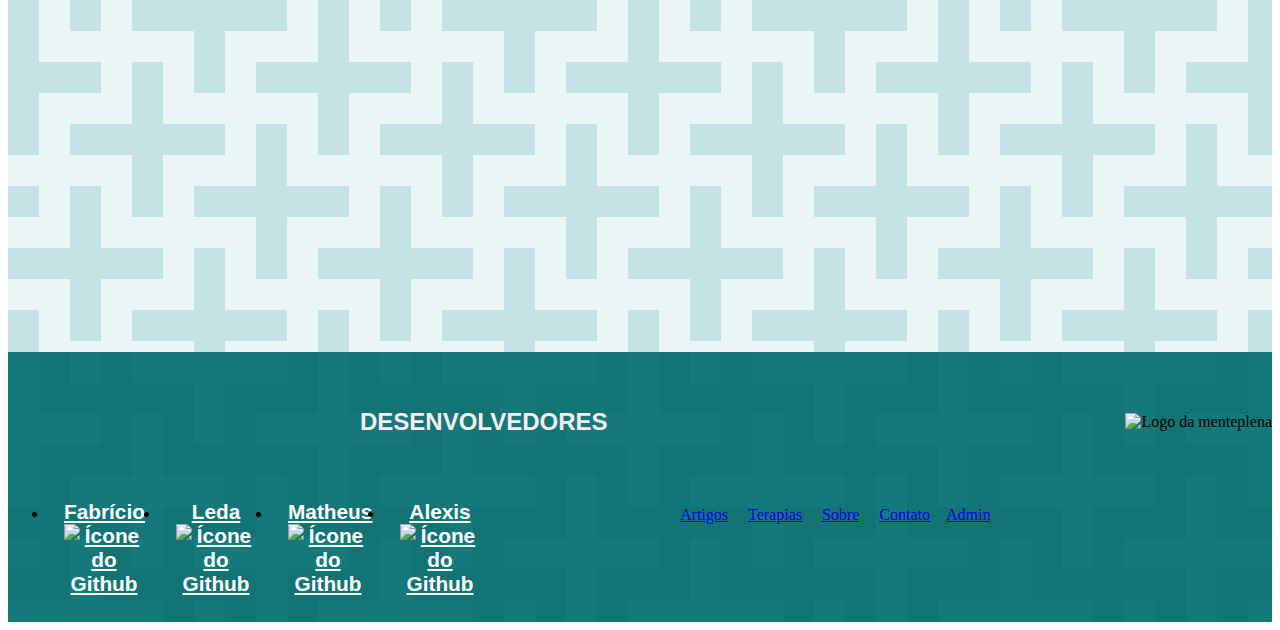
==== commit 8f19e6e6: "mudança no cabeçalho das paginas aplicaveis (login, cadastro, admin)" ====
--- a/admin.html
+++ b/admin.html
@@ -15,10 +15,7 @@
         <img class="cabecalho__logo" src="img/logo-menteplena.svg" alt="Logo da MentePlena" onclick="window.location.href='index.html';">
         <nav class="cabecalho__navegacao">
             <ul>
-                <li class="cabecalho__link"><a href="#nav1">Artigos</a></li>
-                <li class="cabecalho__link"><a href="#nav2">Terapias</a></li>
-                <li class="cabecalho__link"><a href="#nav3">Sobre</a></li>
-                <li class="cabecalho__link"><a href="#nav4">Contato</a></li>
+                <li class="cabecalho__link"><a href="index.html">Home</a></li>
                 <li class="cabecalho__link"><a href="login.html">Login</a></li>
                 <li class="cabecalho__link"><a href="cadastro.html">Cadastro</a></li>
             </ul>
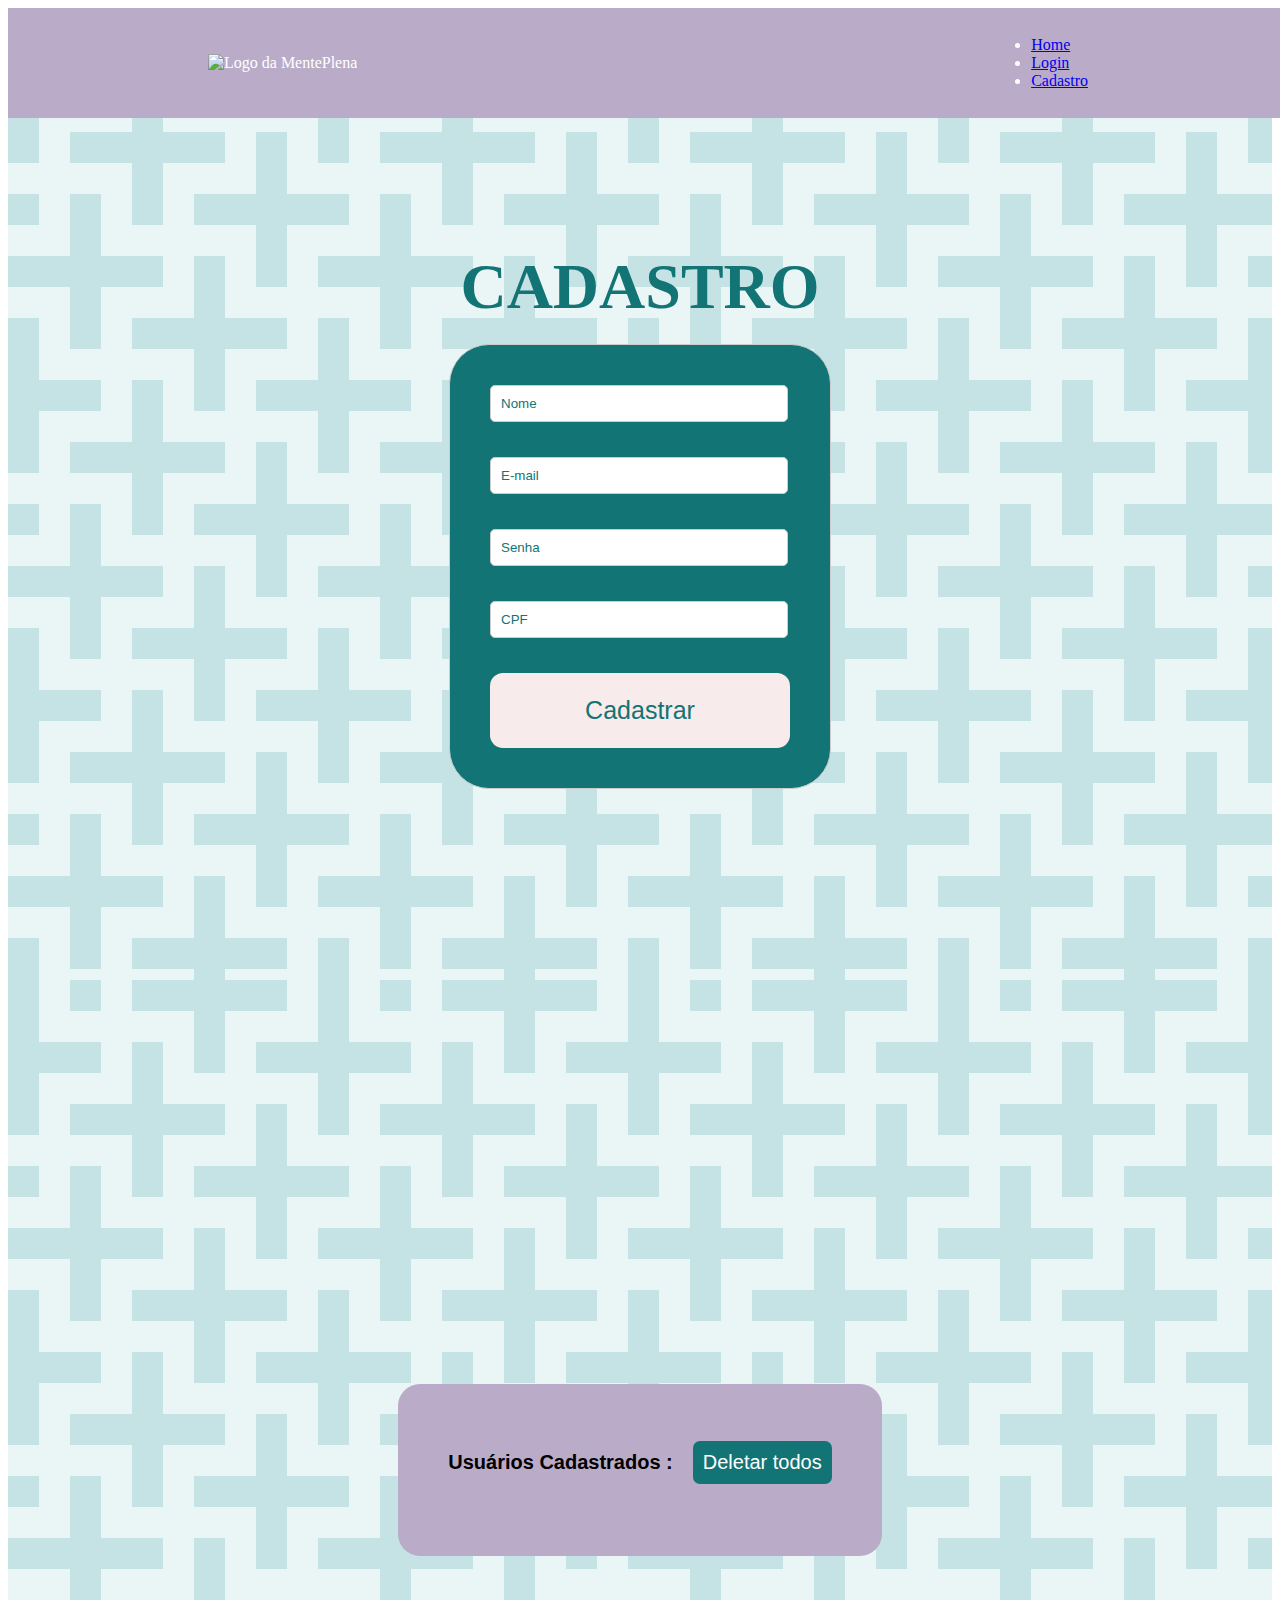
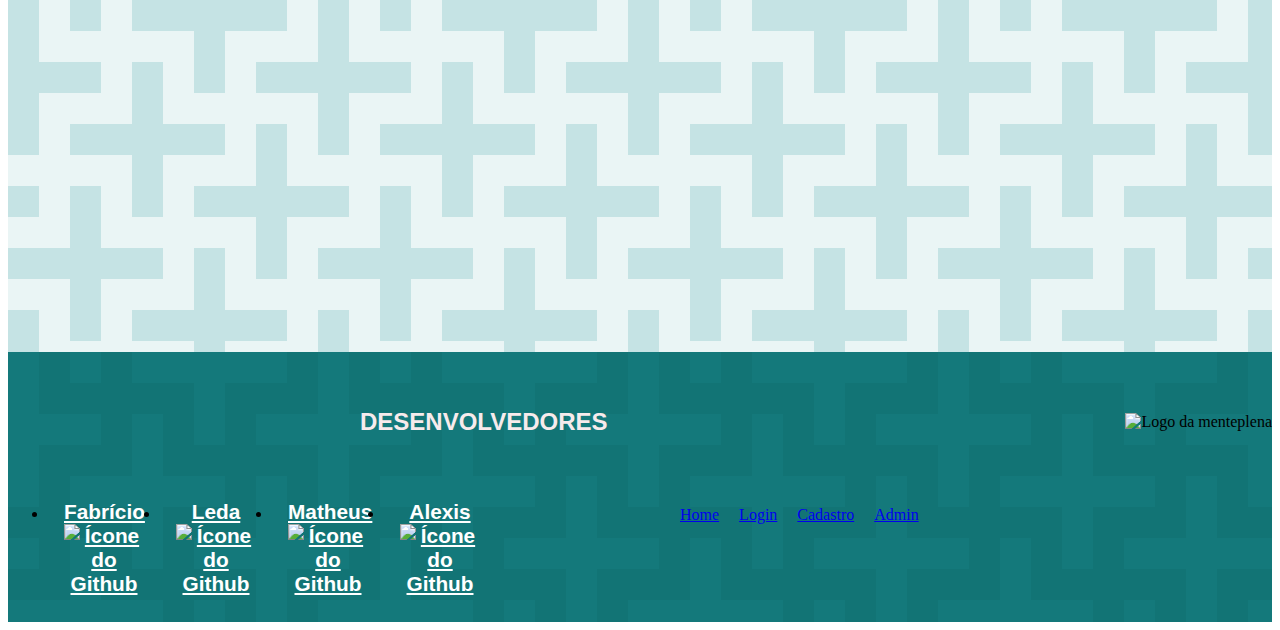
==== commit 19ebabb5: "mudei o rodape bem fofo e o cabeçalho do index tem admin tmb pra ser mais fácil de achar!" ====
--- a/admin.html
+++ b/admin.html
@@ -68,10 +68,9 @@
         </ul>
         <nav>
             <ul class="rodape__navegacao">
-                <li class="rodape__link"><a href="#nav1">Artigos</a></li>
-                <li class="rodape__link"><a href="#nav2">Terapias</a></li>
-                <li class="rodape__link"><a href="#nav3">Sobre</a></li>
-                <li class="rodape__link"><a href="#nav4">Contato</a>
+                <li class="rodape__link"><a href="index.html">Home</a></li>
+                <li class="rodape__link"><a href="login.html">Login</a></li>
+                <li class="rodape__link"><a href="cadastro.html">Cadastro</a></li>
                 <li class="rodape__link"><a href="admin.html">Admin</a></li>
             </ul>
         </nav>
